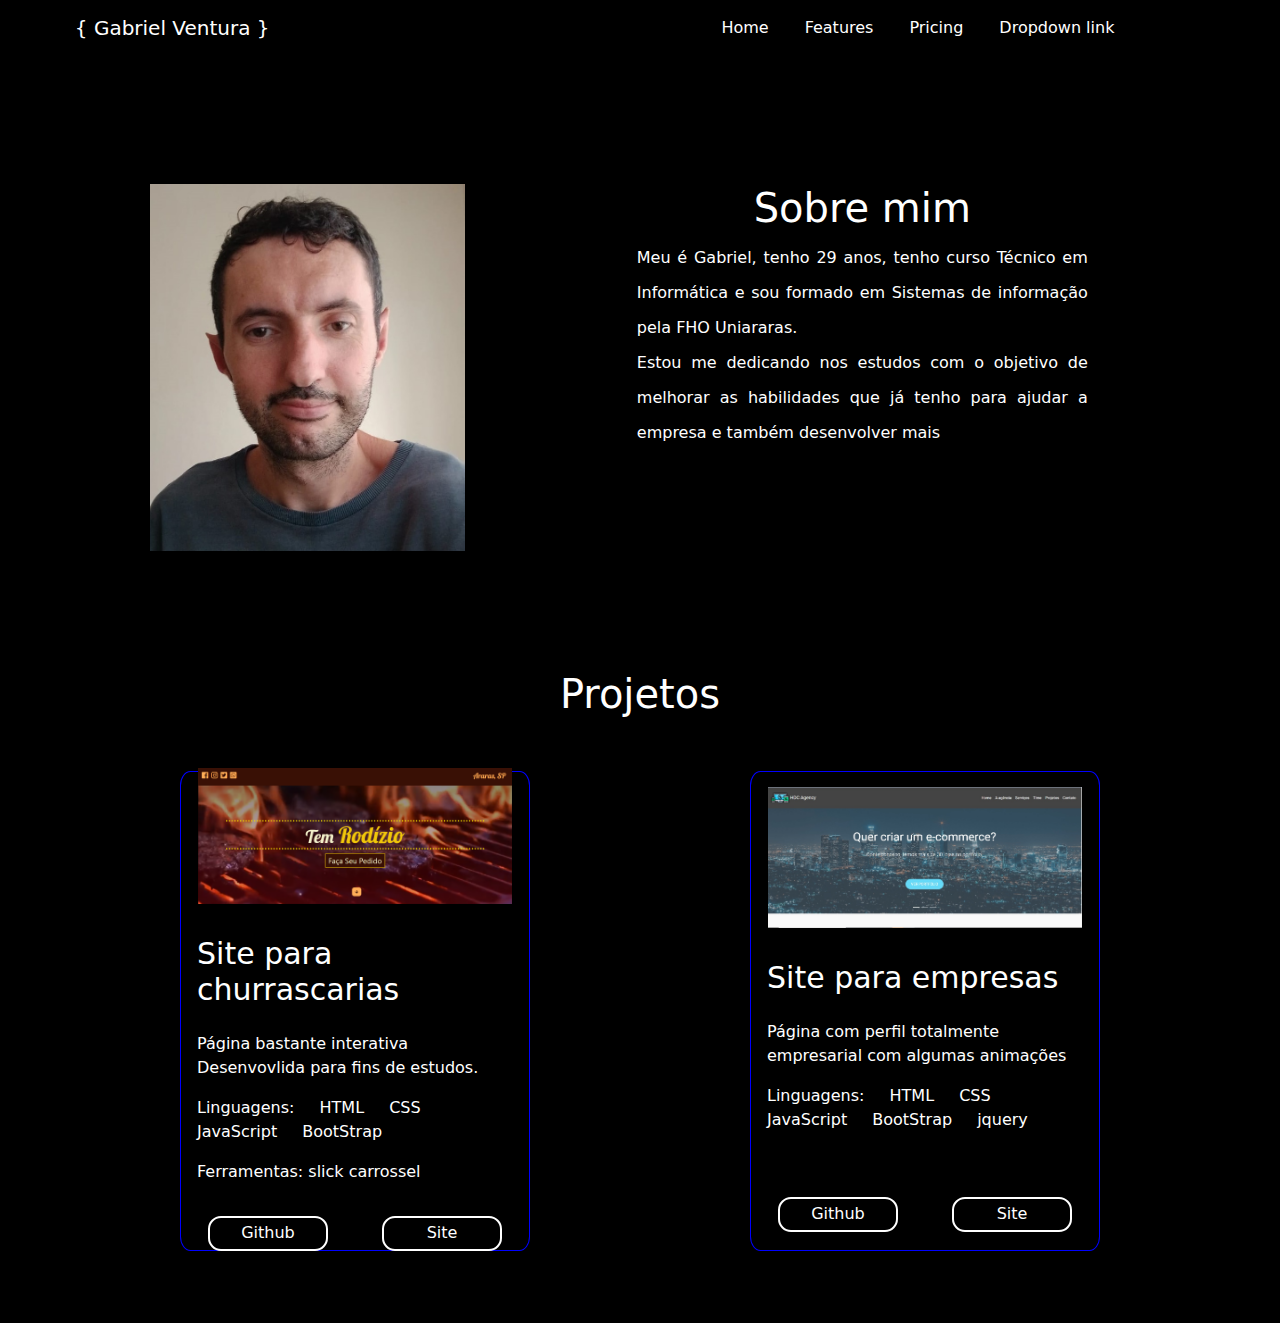
==== index.html @ 7783740d "subindo portifolio" ====
<!DOCTYPE html>
<html lang="en">
<head>
    <meta charset="UTF-8">
    <meta name="viewport" content="width=device-width, initial-scale=1.0">
    <title>Document</title>
    
    <!--CSS-->

    <link rel="stylesheet" href="css/sobre.css">
    <link rel="stylesheet" href="css/projetos.css">
    <link rel="stylesheet" href="css/corpo.css">
    <link rel="stylesheet" href="css/navbar.css">
    

    <link href="https://cdn.jsdelivr.net/npm/bootstrap@5.3.3/dist/css/bootstrap.min.css" rel="stylesheet" integrity="sha384-QWTKZyjpPEjISv5WaRU9OFeRpok6YctnYmDr5pNlyT2bRjXh0JMhjY6hW+ALEwIH" crossorigin="anonymous">
    
    
   
</head>
<body class="corpo">

  <nav class="navbar navbar-expand-lg " id="navbar">
    <div class="container-fluid">
      <a class="navbar-brand" href="#">{ Gabriel Ventura }</a>
      <button class="navbar-toggler" type="button" data-bs-toggle="collapse" data-bs-target="#navbarNavDropdown" aria-controls="navbarNavDropdown" aria-expanded="false" aria-label="Toggle navigation">
        <span class="navbar-toggler-icon"></span>
      </button>
      <div class="collapse navbar-collapse  justify-content-end menu" id="navbarNavDropdown">
        <ul class="navbar-nav">
          <li class="nav-item">
            <a class="nav-link active" aria-current="page" href="#">Home</a>
          </li>
          <li class="nav-item">
            <a class="nav-link" href="#">Features</a>
          </li>
          <li class="nav-item">
            <a class="nav-link" href="#">Pricing</a>
          </li>
          <li class="nav-item dropdown">
            <a class="nav-link " href="#" role="button" data-bs-toggle="dropdown" aria-expanded="false">
              Dropdown link
            </a>
           
          </li>
        </ul>
      </div>
    </div>
  </nav>
     

            
            

            </div>

        </div>

        <div class="container" id="sobre">
          <div class="row">
              <div class="col-md-5 " id="foto">
                  <img class="foto" src="img/eu2.jpg" alt="">
  
              </div>
              <div class="col-md-5" id="text">
                <h1 class="text-center title-1">Sobre mim</h1>
                  <p class="about">Meu é Gabriel, tenho 29 anos, tenho curso Técnico em 
                    Informática e sou formado em Sistemas de informação pela FHO Uniararas.<br>
                   Estou me dedicando nos estudos com o objetivo de melhorar as
                  habilidades que já tenho para ajudar a empresa e também 
                  desenvolver mais</p>
  
              </div>
  
              
              
  
              </div>
  
          </div>

          <div class="container" id="projetos">
            <div class="title ">
              <h1 class="text-center title-2">Projetos</h1>

            </div>
            <div class="row" >
              <div class="col-md-5" id="projeto1">
                <div class="card" >
                    <img src="/img/projetos/churrascaria.png" class="card-img-top" alt="...">
                    
                    <div class="card-body">
                      <h1>Site para churrascarias</h1>
                      <p>Página bastante interativa Desenvovlida para fins de estudos.</p>
                      <p class="languages">Linguagens: HTML CSS JavaScript BootStrap </p>
                      <p>Ferramentas: slick carrossel</p>
                    </div>
                    <div class="buttons">
                      <button type="button"><a href="https://github.com/gabrielsventura05/site-churrascaria"
                         target="_blank">
                        Github
                      </a>
                      </button>
                      <button type="button"><a href="https://gabrielsventura05.github.io/site-churrascaria/"
                        target="_blank">
                        Site
                      </a>
                    </button>
                   
                    </div>
                    </div>

              </div>
              <div class="col-md-5" id="projeto2" >
                <div class="card">
                    <img src="/img/projetos/empresa.jpg" class="card-img-top" alt="...">
                    
                    <div class="card-body">
                      <h1>Site para empresas</h1>
                      <p>Página com perfil totalmente empresarial com algumas animações</p>
                      <p class="languages">Linguagens: HTML CSS JavaScript BootStrap jquery </p>
                     
                    </div>
                    <div class="buttons">
                      <button type="button"><a href="https://github.com/gabrielsventura05/PaginaAnimada"
                        target="_blank">
                        Github
                      </a>
                    </button>
                      <button type="button"><a href="https://gabrielsventura05.github.io/PaginaAnimada/"
                        target="_blank">
                        Site
                      </a>
                    </button>
                   
                    </div>
                    </div>

              </div>

            </div>

          </div>

      </div>

<!--SCRIPTS-->
<script src="https://cdn.jsdelivr.net/npm/bootstrap@5.3.3/dist/js/bootstrap.bundle.min.js" integrity="sha384-YvpcrYf0tY3lHB60NNkmXc5s9fDVZLESaAA55NDzOxhy9GkcIdslK1eN7N6jIeHz" crossorigin="anonymous"></script>
  
    
</body>
</html>
---- css/sobre.css ----
#sobre {

margin-top: 10%;
    background-color: black
}


.foto {

    width: 70%;
}

#foto {

    display: flex;
    justify-content: center;
    align-items: center;
}

#text {
margin-left: 7%;
background-color: black
    
}

.about {

    text-align: justify;
    line-height: 35px;
}

.title-1 {

    color: white;
}
---- css/projetos.css ----
.title-2 {

    color: white;

}

#projetos {

   margin-top: 5%;
    justify-content: center;
    align-items: center;
    padding-bottom: 5%;
    background-color: black
}

#projetos h1 {

    padding-top: 5% ;
    padding-bottom: 5%;
}

#projeto1, #projeto2 {
margin-top: -2%;
background-color: black;
display: flex;
justify-content: center;
align-items: center;
min-height: 500px;
max-width: 400px;
margin-left: auto;
margin-right: auto;
padding-top: 2%;



 
    

}





#projeto1 .card,
#projeto2 .card {
    display: flex;
    justify-content: center;
    align-items: center;
    padding-top: 2%;

    width: 350px;
    padding-bottom: 5%;
    margin-top: 0%;
    margin-top: -5%;
    background-color: black;
    border: 1px solid blue;
    height: 480px;
    border-radius: 3%;
    
}

#projeto1 .card h1,
#projeto2 .card h1 {

    font-size: 30px;
    color: white;
}



#projeto1 .card img, 
#projeto2 .card img {
    

    border-radius: 0;
    margin-top: 2%;
    width: 90%;
}

#projeto1 .card  h1, p {

    

    color: white;
}

#projeto1 .card  .card-body .languages {

    word-spacing: 20px;
}

#projeto1 .card .buttons {

    width: 100%;
    display: flex;
    justify-content: center;
    align-items: center;
    justify-content: space-around;
}

#projeto1 .card .buttons button {

    width: 120px;
    height: 35px;
    border: 2px solid white;
    background-color: black;
    border-top-left-radius: 13px;
    border-bottom-left-radius: 13px;
    border-top-right-radius: 13px;
    border-bottom-right-radius: 13px;
}

#projeto2 .card  .card-body .languages {

    word-spacing: 20px;
}

#projeto2 .card .buttons {

    width: 100%;
    display: flex;
    justify-content: center;
    align-items: center;
    justify-content: space-around;
}

#projeto2 .card .buttons button {

    width: 120px;
    height: 35px;
    border: 2px solid white;
    background-color: black;
    border-top-left-radius: 13px;
    border-bottom-left-radius: 13px;
    border-top-right-radius: 13px;
    border-bottom-right-radius: 13px;
}





#projeto3 .card {
    
    border: 2px solid blue;
    border-radius: 5%;
    
}

#projeto1 .card .buttons button a {

    text-decoration: none;
    color: white;

}


#projeto2 .card .buttons button a {

    text-decoration: none;
    color: white;

}
---- css/corpo.css ----
.corpo{

    background-color: black;
}
---- css/navbar.css ----
.navbar {

    background-color: black;
}

.navbar .navbar-brand {

    margin-left: 5%;
    color: white
}

.menu {

    margin-right: 10%;

}

.menu .navbar-nav .nav-item{

    margin-right: 20px;
}




.navbar .collapse .navbar-nav .nav-item .nav-link {



    color: white
} 

.nav-item
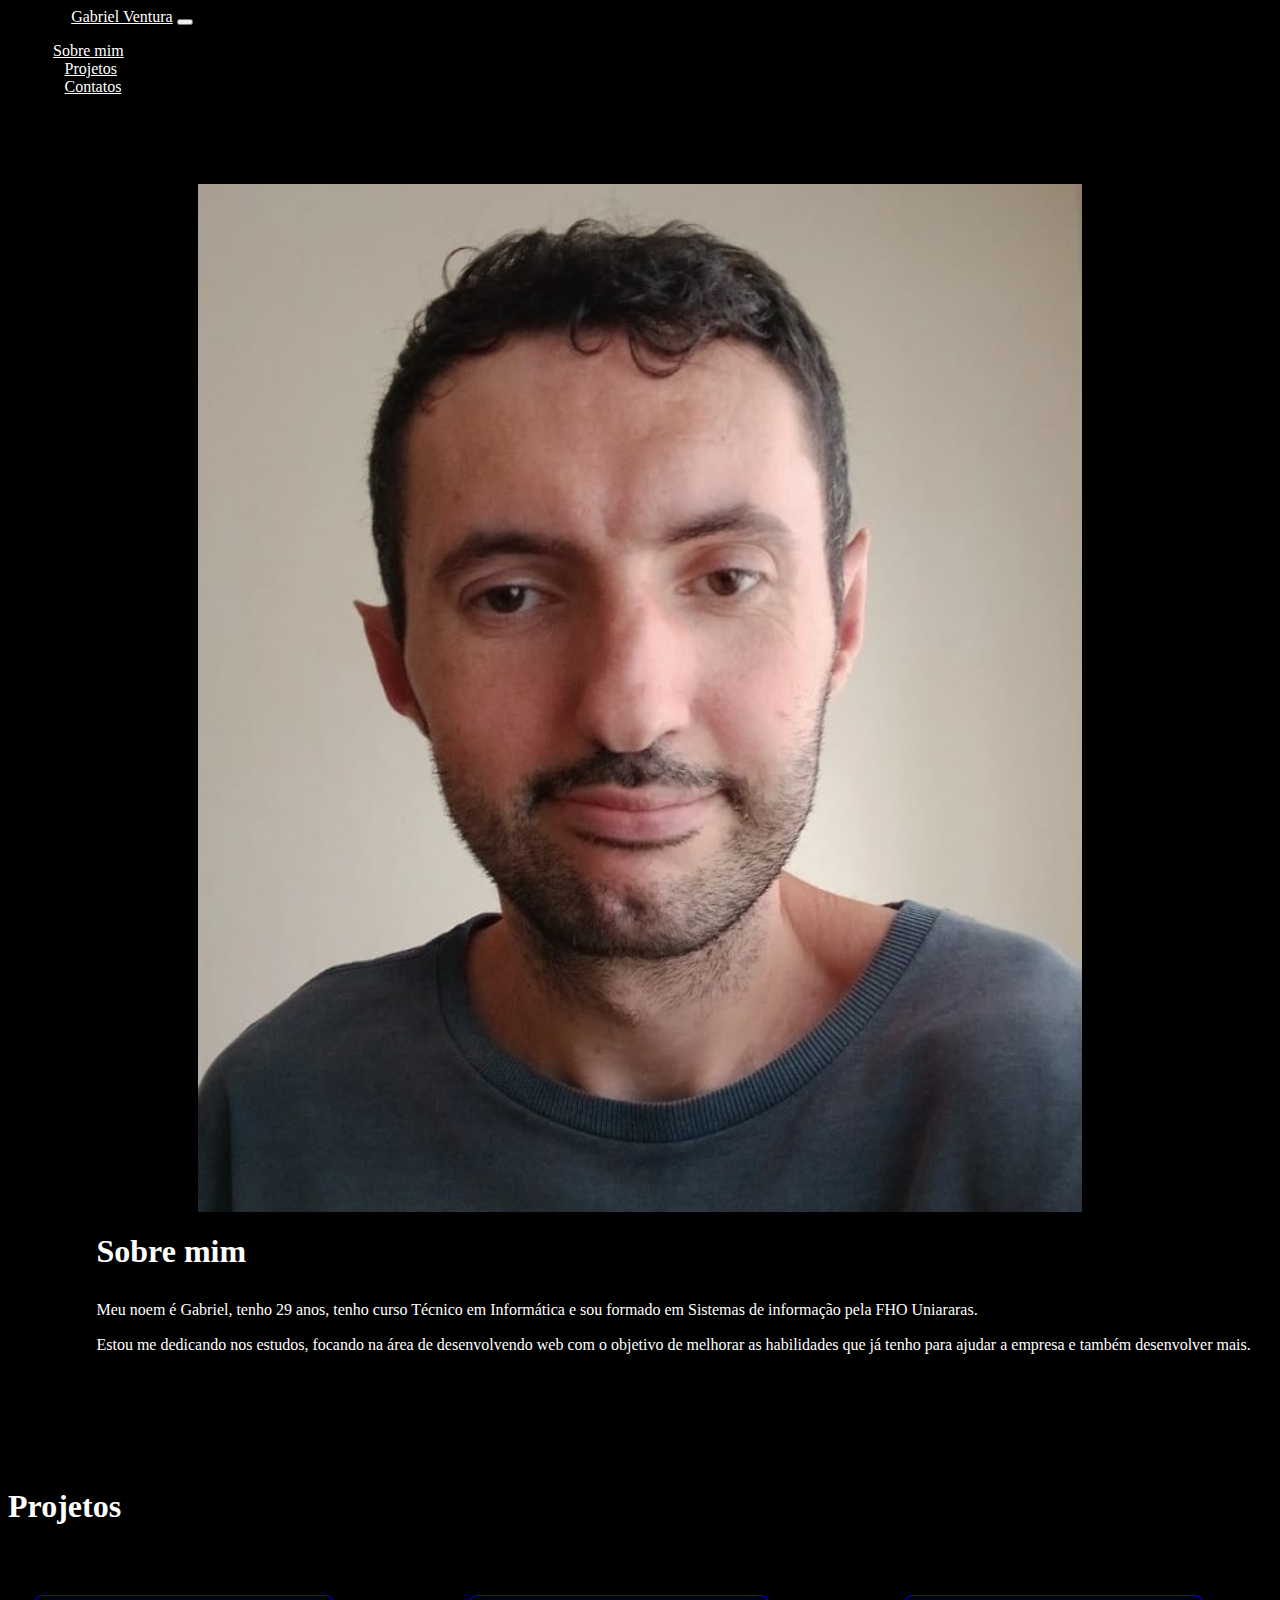
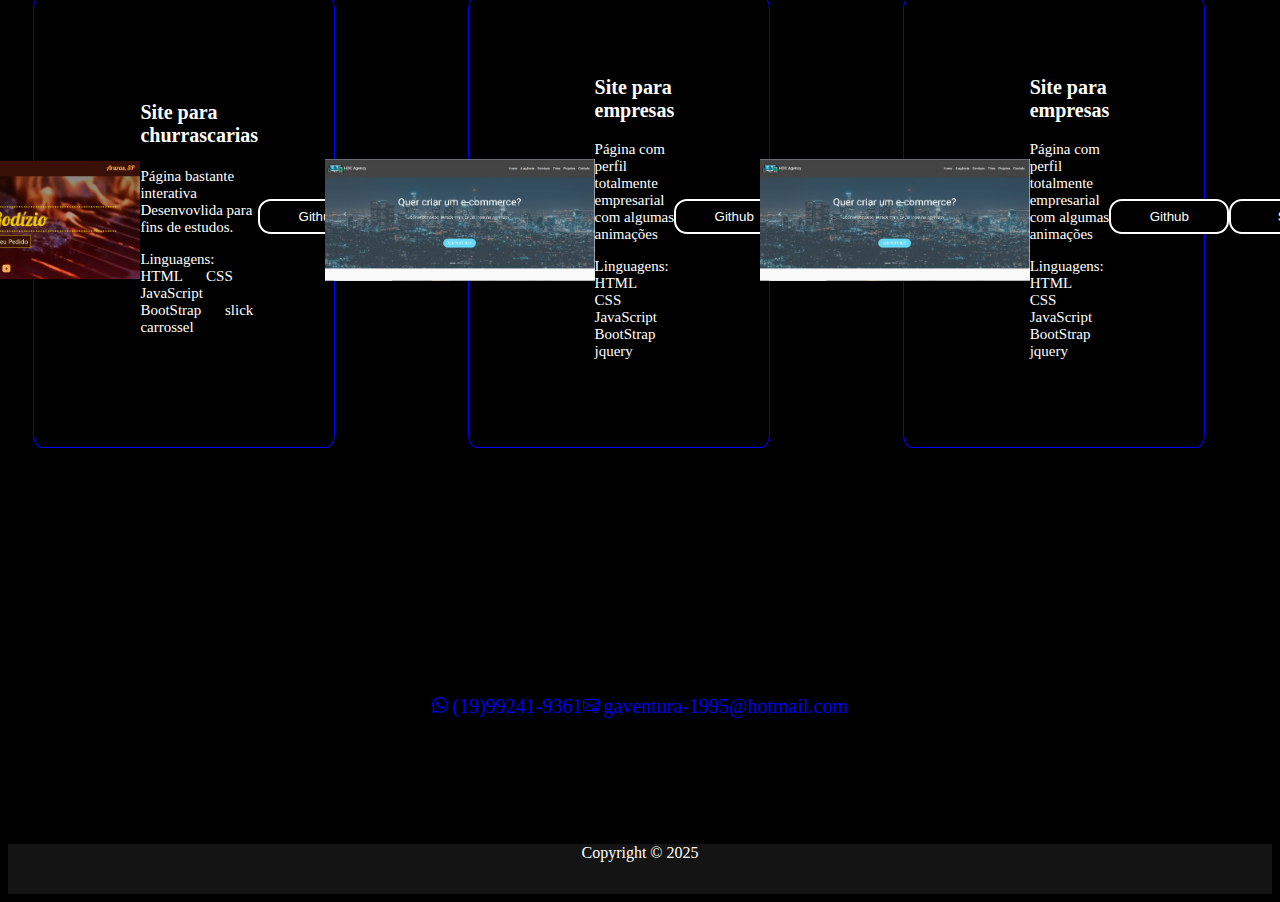
==== commit e9cf96af: "atualizando portifolio" ====
--- a/index.html
+++ b/index.html
@@ -11,38 +11,33 @@
     <link rel="stylesheet" href="css/projetos.css">
     <link rel="stylesheet" href="css/corpo.css">
     <link rel="stylesheet" href="css/navbar.css">
+    <link rel="stylesheet" href="css/index.css">
+    <link rel="stylesheet" href="css/responsive.css">
     
 
-    <link href="https://cdn.jsdelivr.net/npm/bootstrap@5.3.3/dist/css/bootstrap.min.css" rel="stylesheet" integrity="sha384-QWTKZyjpPEjISv5WaRU9OFeRpok6YctnYmDr5pNlyT2bRjXh0JMhjY6hW+ALEwIH" crossorigin="anonymous">
-    
-    
-   
+    <link href="https://cdn.jsdelivr.net/npm/bootstrap@5.2.3/dist/css/bootstrap.min.css" rel="stylesheet" integrity="sha384-rbsA2VBKQhggwzxH7pPCaAqO46MgnOM80zW1RWuH61DGLwZJEdK2Kadq2F9CUG65" crossorigin="anonymous">
+
 </head>
 <body class="corpo">
 
-  <nav class="navbar navbar-expand-lg " id="navbar">
+  <nav class="navbar navbar-expand-lg fixed-top navbar-dark ">
     <div class="container-fluid">
-      <a class="navbar-brand" href="#">{ Gabriel Ventura }</a>
-      <button class="navbar-toggler" type="button" data-bs-toggle="collapse" data-bs-target="#navbarNavDropdown" aria-controls="navbarNavDropdown" aria-expanded="false" aria-label="Toggle navigation">
+      <a class="navbar-brand" id="logo" href="#">Gabriel Ventura</a>
+      <button class="navbar-toggler" type="button" data-bs-toggle="collapse" data-bs-target="#navbarNav" aria-controls="navbarNav" aria-expanded="false" aria-label="Toggle navigation">
         <span class="navbar-toggler-icon"></span>
       </button>
-      <div class="collapse navbar-collapse  justify-content-end menu" id="navbarNavDropdown">
+      <div class="collapse navbar-collapse justify-content-end" id="navbarNav">
         <ul class="navbar-nav">
-          <li class="nav-item">
-            <a class="nav-link active" aria-current="page" href="#">Home</a>
+          <li class="nav-item" id="link-about" style="margin-right: 10px;">
+            <a class="nav-link active"  aria-current="page" href="#">Sobre mim</a>
           </li>
-          <li class="nav-item">
-            <a class="nav-link" href="#">Features</a>
+          <li class="nav-item" id="link-projects">
+            <a class="nav-link" href="#">Projetos</a>
           </li>
-          <li class="nav-item">
-            <a class="nav-link" href="#">Pricing</a>
+          <li class="nav-item" id="link-contacs">
+            <a class="nav-link" href="#">Contatos</a>
           </li>
-          <li class="nav-item dropdown">
-            <a class="nav-link " href="#" role="button" data-bs-toggle="dropdown" aria-expanded="false">
-              Dropdown link
-            </a>
-           
-          </li>
+          
         </ul>
       </div>
     </div>
@@ -64,11 +59,11 @@
               </div>
               <div class="col-md-5" id="text">
                 <h1 class="text-center title-1">Sobre mim</h1>
-                  <p class="about">Meu é Gabriel, tenho 29 anos, tenho curso Técnico em 
+                  <p class="about">Meu noem é Gabriel, tenho 29 anos, tenho curso Técnico em 
                     Informática e sou formado em Sistemas de informação pela FHO Uniararas.<br>
-                   Estou me dedicando nos estudos com o objetivo de melhorar as
+                   Estou me dedicando nos estudos, focando na área de desenvolvendo web com o objetivo de melhorar as
                   habilidades que já tenho para ajudar a empresa e também 
-                  desenvolver mais</p>
+                  desenvolver mais.</p>
   
               </div>
   
@@ -79,21 +74,23 @@
   
           </div>
 
-          <div class="container" id="projetos">
+          <div class="container-fluid" id="projetos">
             <div class="title ">
               <h1 class="text-center title-2">Projetos</h1>
 
             </div>
-            <div class="row" >
-              <div class="col-md-5" id="projeto1">
+            <div class="row projetos" >
+
+             
+              <div class="col-md-4" id="projeto1">
                 <div class="card" >
-                    <img src="/img/projetos/churrascaria.png" class="card-img-top" alt="...">
+                    <img src="img/projetos/churrascaria.png" class="card-img-top" alt="...">
                     
                     <div class="card-body">
-                      <h1>Site para churrascarias</h1>
+                      <h1 class="text-center">Site para churrascarias</h1>
                       <p>Página bastante interativa Desenvovlida para fins de estudos.</p>
-                      <p class="languages">Linguagens: HTML CSS JavaScript BootStrap </p>
-                      <p>Ferramentas: slick carrossel</p>
+                      <p class="languages">Linguagens: HTML CSS JavaScript BootStrap slick carrossel </p>
+                      
                     </div>
                     <div class="buttons">
                       <button type="button"><a href="https://github.com/gabrielsventura05/site-churrascaria"
@@ -111,12 +108,12 @@
                     </div>
 
               </div>
-              <div class="col-md-5" id="projeto2" >
+              <div class="col-md-4" id="projeto2" >
                 <div class="card">
-                    <img src="/img/projetos/empresa.jpg" class="card-img-top" alt="...">
+                    <img src="img/projetos/empresa.jpg" class="card-img-top" alt="...">
                     
                     <div class="card-body">
-                      <h1>Site para empresas</h1>
+                      <h1 class="text-center">Site para empresas</h1>
                       <p>Página com perfil totalmente empresarial com algumas animações</p>
                       <p class="languages">Linguagens: HTML CSS JavaScript BootStrap jquery </p>
                      
@@ -137,12 +134,85 @@
                     </div>
 
               </div>
-
-            </div>
-
+              <div class="col-md-4" id="projeto3" >
+                <div class="card">
+                    <img src="img/projetos/empresa.jpg" class="card-img-top" alt="...">
+                    
+                    <div class="card-body">
+                      <h1 class="text-center">Site para empresas</h1>
+                      <p>Página com perfil totalmente empresarial com algumas animações</p>
+                      <p class="languages">Linguagens: HTML CSS JavaScript BootStrap jquery </p>
+                     
+                    </div>
+                    <div class="buttons">
+                      <button type="button"><a href="https://github.com/gabrielsventura05/PaginaAnimada"
+                        target="_blank">
+                        Github
+                      </a>
+                    </button>
+                      <button type="button"><a href="https://gabrielsventura05.github.io/PaginaAnimada/"
+                        target="_blank">
+                        Site
+                      </a>
+                    </button>
+                   
+                    </div>
+                    </div>
+
+              </div>
+
+
+              
+
+            </div>
           </div>
-
-      </div>
+              
+
+              <div id="contacts">
+                <div class="container">
+                  <div class="col-12 title-3">
+                    <h1 class="text-center">Contatos</h1>
+
+                    
+                </div>
+                <div class="row contacts"  >
+                <div class="col-md-5 contact1">
+                <a  href="https://wa.me//5519992419361">
+
+                  <svg xmlns="http://www.w3.org/2000/svg" width="16" height="16" fill="currentColor" class="bi bi-whatsapp" viewBox="0 0 16 16">
+                    <path d="M13.601 2.326A7.85 7.85 0 0 0 7.994 0C3.627 0 .068 3.558.064 7.926c0 1.399.366 2.76 1.057 3.965L0 16l4.204-1.102a7.9 7.9 0 0 0 3.79.965h.004c4.368 0 7.926-3.558 7.93-7.93A7.9 7.9 0 0 0 13.6 2.326zM7.994 14.521a6.6 6.6 0 0 1-3.356-.92l-.24-.144-2.494.654.666-2.433-.156-.251a6.56 6.56 0 0 1-1.007-3.505c0-3.626 2.957-6.584 6.591-6.584a6.56 6.56 0 0 1 4.66 1.931 6.56 6.56 0 0 1 1.928 4.66c-.004 3.639-2.961 6.592-6.592 6.592m3.615-4.934c-.197-.099-1.17-.578-1.353-.646-.182-.065-.315-.099-.445.099-.133.197-.513.646-.627.775-.114.133-.232.148-.43.05-.197-.1-.836-.308-1.592-.985-.59-.525-.985-1.175-1.103-1.372-.114-.198-.011-.304.088-.403.087-.088.197-.232.296-.346.1-.114.133-.198.198-.33.065-.134.034-.248-.015-.347-.05-.099-.445-1.076-.612-1.47-.16-.389-.323-.335-.445-.34-.114-.007-.247-.007-.38-.007a.73.73 0 0 0-.529.247c-.182.198-.691.677-.691 1.654s.71 1.916.81 2.049c.098.133 1.394 2.132 3.383 2.992.47.205.84.326 1.129.418.475.152.904.129 1.246.08.38-.058 1.171-.48 1.338-.943.164-.464.164-.86.114-.943-.049-.084-.182-.133-.38-.232"/>
+                  </svg> (19)99241-9361
+                </a>
+              </div>
+
+              <div class="col-md-6 contact2">
+
+                <a href="mailto:gaventura-1995@hotmail.com">
+
+                  <svg xmlns="http://www.w3.org/2000/svg" width="16" height="16" fill="currentColor" class="bi bi-envelope-at" viewBox="0 0 16 16">
+                    <path d="M2 2a2 2 0 0 0-2 2v8.01A2 2 0 0 0 2 14h5.5a.5.5 0 0 0 0-1H2a1 1 0 0 1-.966-.741l5.64-3.471L8 9.583l7-4.2V8.5a.5.5 0 0 0 1 0V4a2 2 0 0 0-2-2zm3.708 6.208L1 11.105V5.383zM1 4.217V4a1 1 0 0 1 1-1h12a1 1 0 0 1 1 1v.217l-7 4.2z"/>
+                    <path d="M14.247 14.269c1.01 0 1.587-.857 1.587-2.025v-.21C15.834 10.43 14.64 9 12.52 9h-.035C10.42 9 9 10.36 9 12.432v.214C9 14.82 10.438 16 12.358 16h.044c.594 0 1.018-.074 1.237-.175v-.73c-.245.11-.673.18-1.18.18h-.044c-1.334 0-2.571-.788-2.571-2.655v-.157c0-1.657 1.058-2.724 2.64-2.724h.04c1.535 0 2.484 1.05 2.484 2.326v.118c0 .975-.324 1.39-.639 1.39-.232 0-.41-.148-.41-.42v-2.19h-.906v.569h-.03c-.084-.298-.368-.63-.954-.63-.778 0-1.259.555-1.259 1.4v.528c0 .892.49 1.434 1.26 1.434.471 0 .896-.227 1.014-.643h.043c.118.42.617.648 1.12.648m-2.453-1.588v-.227c0-.546.227-.791.573-.791.297 0 .572.192.572.708v.367c0 .573-.253.744-.564.744-.354 0-.581-.215-.581-.8Z"/>
+                  </svg> gaventura-1995@hotmail.com
+                </a>
+
+              </div>
+              </div>
+              </div>
+
+            </div>
+
+          
+
+      
+      
+        <footer >
+          <div class="container-fluid" id="footer">
+          <p  class="text-center text-footer p-2">Copyright &copy; 2025</p>
+
+        </div>
+        </footer>
+
+      
 
 <!--SCRIPTS-->
 <script src="https://cdn.jsdelivr.net/npm/bootstrap@5.3.3/dist/js/bootstrap.bundle.min.js" integrity="sha384-YvpcrYf0tY3lHB60NNkmXc5s9fDVZLESaAA55NDzOxhy9GkcIdslK1eN7N6jIeHz" crossorigin="anonymous"></script>
--- a/css/projetos.css
+++ b/css/projetos.css
@@ -20,12 +20,10 @@
     padding-bottom: 5%;
 }
 
-#projeto1, #projeto2 {
+#projeto1, #projeto2, #projeto3 {
 margin-top: -2%;
 background-color: black;
-display: flex;
-justify-content: center;
-align-items: center;
+
 min-height: 500px;
 max-width: 400px;
 margin-left: auto;
@@ -34,43 +32,79 @@
 
 
 
+ }
+
+ #projeto1 {
+
+    display: flex;
+    justify-content: end;
+    margin-left: 2%;
+    
+ }
+
+ #projetos .projetos .card-body p{
+
+    font-size: 15px;
+ }
+
+ #projetos .projetos .card-body {
+    padding-bottom:0;
+ }
+
+
+
  
-    
-
-}
-
-
-
 
 
 #projeto1 .card,
-#projeto2 .card {
+#projeto2 .card,
+#projeto3 .card{
     display: flex;
     justify-content: center;
     align-items: center;
     padding-top: 2%;
 
-    width: 350px;
+    width: 300px;
     padding-bottom: 5%;
     margin-top: 0%;
     margin-top: -5%;
     background-color: black;
     border: 1px solid blue;
-    height: 480px;
+    height: 430px;
     border-radius: 3%;
     
 }
 
+
+
 #projeto1 .card h1,
-#projeto2 .card h1 {
-
-    font-size: 30px;
-    color: white;
-}
-
-
-
-#projeto1 .card img, 
+#projeto2 .card h1,
+#projeto3 .card h1 {
+
+    font-size: 20px;
+    color: white;
+}
+
+.projetos {
+
+    display: flex;
+    justify-content: center;
+    align-items: center;
+
+}
+
+
+
+
+
+
+
+#projeto1 .card img {
+
+    margin-top: 2%;
+    width: 90%;
+    border-radius: 0;
+}
 #projeto2 .card img {
     
 
@@ -79,6 +113,14 @@
     width: 90%;
 }
 
+#projeto3 .card img {
+    
+
+    border-radius: 0;
+    margin-top: 2%;
+    width: 90%;
+}
+
 #projeto1 .card  h1, p {
 
     
@@ -92,6 +134,7 @@
 }
 
 #projeto1 .card .buttons {
+    
 
     width: 100%;
     display: flex;
@@ -138,16 +181,35 @@
     border-bottom-right-radius: 13px;
 }
 
-
-
-
-
-#projeto3 .card {
-    
-    border: 2px solid blue;
-    border-radius: 5%;
-    
-}
+#projeto3 .card  .card-body .languages {
+
+    word-spacing: 20px;
+}
+
+
+
+#projeto3 .card .buttons {
+    
+
+    width: 100%;
+    display: flex;
+    justify-content: center;
+    align-items: center;
+    justify-content: space-around;
+}
+
+#projeto3 .card .buttons button {
+
+    width: 120px;
+    height: 35px;
+    border: 2px solid white;
+    background-color: black;
+    border-top-left-radius: 13px;
+    border-bottom-left-radius: 13px;
+    border-top-right-radius: 13px;
+    border-bottom-right-radius: 13px;
+}
+
 
 #projeto1 .card .buttons button a {
 
@@ -164,3 +226,16 @@
 
 }
 
+#projeto3 .card .buttons button a {
+
+    text-decoration: none;
+    color: white;
+
+}
+
+#projeto2 {
+
+    display: flex;
+    justify-content: center;
+}
+
--- a/css/navbar.css
+++ b/css/navbar.css
@@ -1,21 +1,9 @@
-.navbar {
 
-    background-color: black;
-}
 
-.navbar .navbar-brand {
 
-    margin-left: 5%;
-    color: white
-}
 
-.menu {
 
-    margin-right: 10%;
-
-}
-
-.menu .navbar-nav .nav-item{
+ .navbar-nav .nav-item{
 
     margin-right: 20px;
 }
@@ -23,12 +11,38 @@
 
 
 
-.navbar .collapse .navbar-nav .nav-item .nav-link {
+.navbar .collapse{
+
+    
+    width: 500px;
 
 
 
-    color: white
+    
+
 } 
 
-.nav-item
+.navbar .navbar-nav {
+width: 350px;
+    
 
+}
+
+
+.navbar .navbar-nav #link-about {
+
+    
+    width: 100px;
+}
+
+.navbar .navbar-nav .nav-item a:hover{ 
+
+    text-decoration: none;
+    text-transform: none;
+    color: white;
+
+
+}
+
+
+
--- a/css/index.css
+++ b/css/index.css
@@ -0,0 +1,73 @@
+.corpo{
+
+    background-color: black;
+}
+
+/*BARRA DE NAVEGAÇÃO*/
+
+.navbar {
+height: 50px;
+    background-color: black
+}
+
+.navbar a {
+
+    margin-left: 5%;
+    color: white
+}
+
+
+
+
+
+/*RODAPÉ*/
+footer p{
+
+    text-align: center;
+    vertical-align: middle;
+    
+    
+
+}
+
+footer {
+background-color: rgb(20, 20, 20);
+    height: 50px;
+}
+
+.navbar-collapse {
+
+    margin-right: 5%;
+}
+
+#contacts .contacts{
+
+    display: flex;
+    justify-content: center;
+}
+
+#contacts .contacts .contact1, .contact2 {
+
+    display: flex;
+    justify-content: center;
+}
+
+#contacts .contacts .contact1 a , .contact2 a {
+
+    text-decoration: none;
+    font-size: 20px;
+
+}
+
+#contacts .contacts {
+
+    margin-top: 5%;
+}
+
+
+
+footer {
+
+    margin-top: 10%;
+}
+
--- a/css/responsive.css
+++ b/css/responsive.css
@@ -0,0 +1,50 @@
+
+@media screen and (max-width: 460px) {
+
+    .navbar #logo {
+        
+        font-size: 25px;
+        
+        color: aqua;
+    }
+
+    #sobre {
+
+        margin-top: 25%;
+        
+    }
+
+    #sobre .foto {
+        width: 70;
+        text-align: center;
+    }
+
+    #sobre #text {
+        
+        padding-right: 10%;
+        padding-left: 10%;
+        margin: 30px 5px;
+        text-align: center;
+        
+        flex-direction: row;
+        flex-wrap: wrap;
+
+    }
+
+    #projetos {
+
+        margin-top: -3%;
+    }
+
+    #projetos #projeto2 {
+
+        margin-top:5%;
+    }
+
+    #contacts .contacts .contact1 a {
+
+        margin-right: 134px;
+    }
+
+
+}